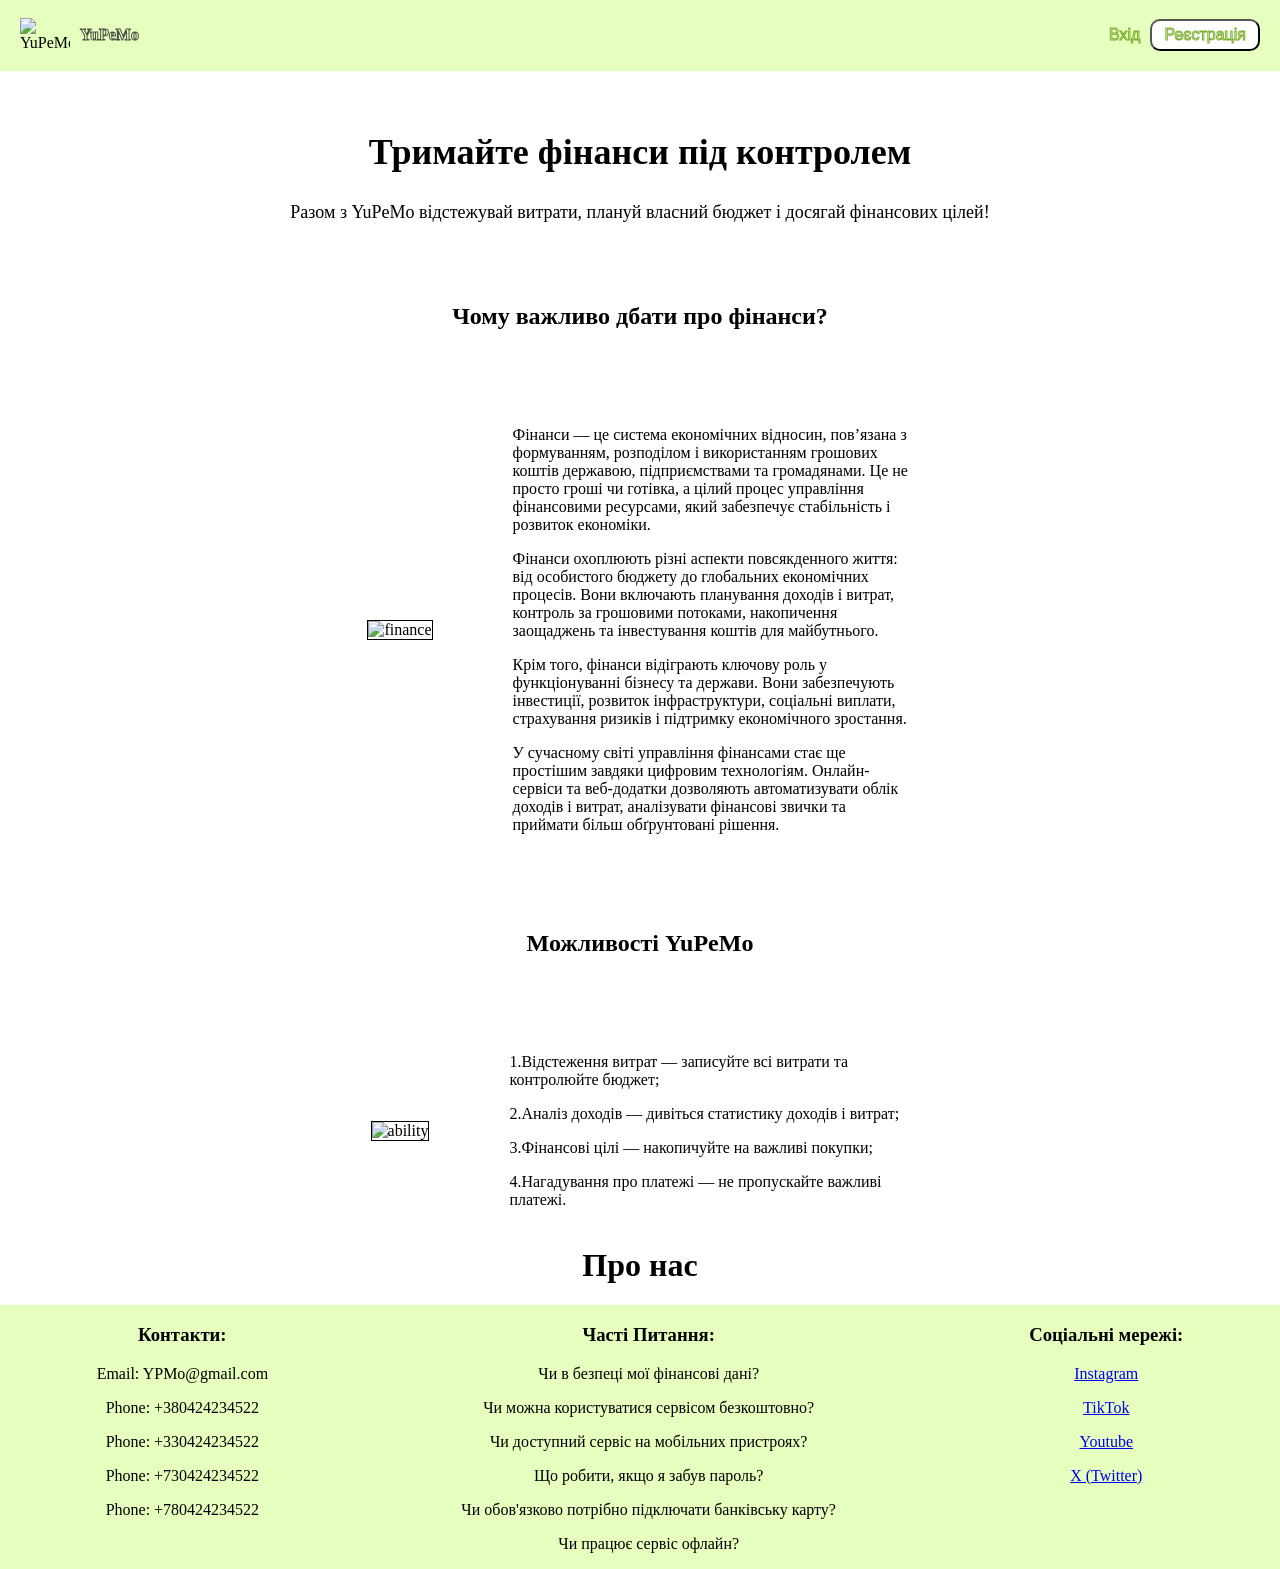
==== index.html @ e3d81dc3 "Add files via upload" ====
<!DOCTYPE html>
<html lang="uk">
<head>
    <meta charset="UTF-8">
    <title>YuPeMo</title>
    <link rel="icon" type="image/png" href="images/logoYPM.svg">
    <link rel="stylesheet" href="css/prepage.css">
    <link rel="stylesheet" href="css/Modal/modalReg.css">
    <link rel="stylesheet" href="css/Modal/modalLog.css">
</head>

<body>

<header class="header">
   <div class="header-left">
    <div class="logo">
        <img src="images/logoYPM.svg" alt="YuPeMo">
        <h4><span style="-webkit-text-stroke: 1px #4A4D45; color: #E6FFBE;">YuPeMo</span></h4>
    </div>
   </div>
   <div class="header-right">
    <nav class="auth">
        <button id="openLogin" class="login"><span style="-webkit-text-stroke: 1px #7BAF28; color: white;">Вхід</span></button>
        <button id="openRegister" class="register"><span style="-webkit-text-stroke: 1px #7BAF28; color: white;">Реєстрація</span></button>
    </nav>
   </div>

</header>

<dialog id="LoginModal" class="Modal"> 
   <div class="modal-content">

    <div class="modal-header">
      <h2>Вхід</h2>
    </div>

    <div class="modal-body">

      <div class="form-row">
        <label for="email">Пошта:</label>
        <input type="email" id="email" placeholder="Введіть пошту">
      </div>
      <p style="text-align: center;">або</p>
      <div class="form-row">
        <label for="username">Ім'я:</label>
        <input type="text" id="username" placeholder="Введіть ім'я">
      </div>

      <div class="form-row">
        <label for="password">Пароль:</label>
        <input type="password" id="password" placeholder="Введіть пароль">
      </div>

    </div>

    <div class="modal-footer">
        <button id="Login" class="loginMod" onclick="window.location.href='mainpage.html';">Увійти</button>
        <button id="closeModal1" class="closeMod">Скасувати</button>
        <h4>Немає акаунта?</h4>
        <button onclick="openRegister()" class="regMod">Зареєструватися</button>
    </div>

   </div>
    
</dialog>

<dialog id="RegisterModal" class="Modal"> 
   <div class="modal-content">

    <div class="modal-header">
      <h2>Реєстрація</h2>
    </div>

    <div class="modal-body">

      <div class="form-row">
        <label for="email">Пошта:</label>
        <input type="email" id="email" placeholder="Введіть пошту">
      </div>

      <div class="form-row">
        <label for="username">Ім'я:</label>
        <input type="text" id="username" placeholder="Введіть ім'я">
      </div>

      <div class="form-row">
        <label for="password">Пароль:</label>
        <input type="password" id="password" placeholder="Введіть пароль">
      </div>

      <div class="form-row">
        <label for="password2">Підтвердження:</label>
        <input type="password" id="cinfirmpassword" placeholder="Повторіть пароль">
      </div>

    </div>

    <div class="modal-footer">
        <button id="Register" class="registerMod" onclick="window.location.href='mainpage.html';">Зареєструватися</button>
        <button id="closeModal" class="closeMod">Скасувати</button>
    </div>

   </div>
    
</dialog>

<main>

<section class="hero">

    <h1>Тримайте фінанси під контролем</h1>

    <p>
        Разом з YuPeMo відстежувай витрати, плануй
        власний бюджет і досягай фінансових цілей!
    </p>

</section>


<section class="about-finance">

    <h1>Чому важливо дбати про фінанси?</h1>

    <div class="finance-content">
        <div class="finance-image">
            <img src="images/finance.jpg" alt="finance">
        </div>

        <div class="finance-text">

            <p>
                Фінанси — це система економічних відносин, пов’язана з формуванням, розподілом і 
                використанням грошових коштів державою, підприємствами та громадянами.
                Це не просто гроші чи готівка, а цілий процес управління фінансовими ресурсами, 
                який забезпечує стабільність і розвиток економіки.               
            </p>
            <p>
                Фінанси охоплюють різні аспекти повсякденного життя: від особистого бюджету до 
                глобальних економічних процесів. Вони включають планування доходів і витрат, контроль 
                за грошовими потоками, накопичення заощаджень та інвестування коштів для майбутнього.
            </p>
            <p>
                Крім того, фінанси відіграють ключову роль у функціонуванні бізнесу та держави. 
                Вони забезпечують інвестиції, розвиток інфраструктури, соціальні виплати, страхування 
                ризиків і підтримку економічного зростання.
            </p>
                
            <p>
                У сучасному світі управління фінансами стає ще простішим завдяки цифровим технологіям. 
                Онлайн-сервіси та веб-додатки дозволяють автоматизувати облік доходів і витрат, аналізувати 
                фінансові звички та приймати більш обґрунтовані рішення.
            </p>

        </div>
    </div>
</section>

<section class="ability-service">

    <h1>Можливості YuPeMo</h1>
    <div class="ability-content">
        <div class="ability-image">
            <img src="images/ability.jpg" alt="ability">
        </div>

        <div class="ability-text">

            <p>1.Відстеження витрат — записуйте всі витрати та контролюйте бюджет;</p>
            <p>2.Аналіз доходів — дивіться статистику доходів і витрат;</p>
            <p>3.Фінансові цілі — накопичуйте на важливі покупки;</p>
            <p>4.Нагадування про платежі — не пропускайте важливі платежі.</p>
        </div>
</section>

</main>


<footer class="footer">

    <h1>Про нас</h1>

    <div class="footer-content">

        <div>
            <h3>Контакти:</h3>
            <p>Email: YPMo@gmail.com</p>
            <P>Phone: +380424234522</P>
            <P>Phone: +330424234522</P>
            <P>Phone: +730424234522</P>
            <P>Phone: +780424234522</P>
        </div>

        <div>
            <h3>Часті Питання:</h3>
            <p>Чи в безпеці мої фінансові дані?</p>
            <p>Чи можна користуватися сервісом безкоштовно?</p>
            <p>Чи доступний сервіс на мобільних пристроях?</p>
            <p>Що робити, якщо я забув пароль?</p>
            <p>Чи обов'язково потрібно підключати банківську карту?</p>
            <p>Чи працює сервіс офлайн?</p>
        </div>

        <div>
            <h3>Соціальні мережі:</h3>
            <p><a href="#">Instagram</a></p>
            <p><a href="#">TikTok</a></p>
            <p><a href="#">Youtube</a></p>
            <p><a href="#">X (Twitter)</a></p>
        </div>

    </div>

</footer>

<script>
const modal = document.getElementById("RegisterModal");
const openBtn = document.getElementById("openRegister");
const closeBtn = document.getElementById("closeModal");


openBtn.addEventListener("click", () => {
    modal.showModal(); 
});


closeBtn.addEventListener("click", () => {
    modal.close();
});
</script>
<script>
const modal1 = document.getElementById("LoginModal");
const openBtn1 = document.getElementById("openLogin");
const closeBtn1 = document.getElementById("closeModal1");


openBtn1.addEventListener("click", () => {
    modal1.showModal(); 
});


closeBtn1.addEventListener("click", () => {
    modal1.close();
});
function openRegister() {
    const loginModal = document.getElementById("LoginModal");
    const registerModal = document.getElementById("RegisterModal");

    loginModal.close();      
    registerModal.showModal(); 
}
</script>


</body>
</html>
---- css/prepage.css ----
body{
    margin:0;
    font-family: 'Times New Roman', Times, serif, sans-serif;
    background:#ffffff;
}

/* HEADER */

.header{
    background:#E6FFBE;
    display:flex;
    justify-content:space-between;
    align-items:center;
    padding:5px 20px;
    font-family:'Times New Roman', serif;
}

.header-left{
    display:flex;
    align-items:center;
    gap:30px;
}

.logo{
    display:flex;
    align-items:center;
    gap:10px;
}

.logo img{
    width:50px;
}

.header-right{
    display:flex;
    align-items:center;
    gap:10px;
}

.auth a{
    display: flex;
    margin-left:20px;
    text-decoration:none;
    font-weight:bold;
}

.auth button:hover{
    opacity: 0.8;
}

.register{
    background:white;
    padding:5px 12px;
    border-radius:10px;
    font-size: 16px;
    
}

.login{
    background: none;
    border: none;
    font-size: 16px;
    cursor: pointer;
}

/* HERO */

.hero{
    text-align:center;
    margin-top:60px;
}

.hero h1{
    font-size:36px;
    font-family: 'Times New Roman', serif;
}

.hero p{
    margin-top:15px;
    font-size:18px;
    font-family: 'Times New Roman', serif;
}

/* FINANCE SECTION */

.about-finance{
    margin-top:80px;
    text-align:center;
    font-family: 'Times New Roman', serif;
}

.finance-content{
    display:flex;
    justify-content:center;
    align-items:center;
    gap:80px;
    margin-top:80px;
}

.finance-image img{
    width:395px;
    height: 225px;
    border:1px solid black;
}

.finance-text{
    width:400px;
    text-align:left;
    font-size:16px;
}

/* ABILITY SECTION */
.ability-service{
    margin-top:80px;
    text-align:center;
    font-family: 'Times New Roman', serif;
}
.ability-content{
    display:flex;
    justify-content:center;
    align-items:center;
    gap:80px;
    margin-top:80px;
}

.ability-image img{
    width:395px;
    height: 225px;
    border:1px solid black;
}

.ability-text{
    width:400px;
    text-align:left;
    font-size:16px; 
}
/* FOOTER */

.footer{
    width:100%;
    text-align:center;
    font-family: 'Times New Roman', serif;
}

.footer-content{
    background-color: #E6FFBE;
    justify-content:space-between;
    display:flex;
    justify-content:space-around;
}
---- css/Modal/modalReg.css ----
/* ModalRegister */

.form-row{
  display: flex;
  align-items: center;
  margin-bottom: 12px;
}

.form-row label{
  width: 180px;
  font-weight: bold;
}

.form-row input{
  flex: 1;
  padding: 7px;
  border-radius: 5px;
  border: 1px solid #ccc;
}

.Modal{
    border: none;
    border-radius: 10px;
    padding: 0;
    background: #e9e9e9;
    font-family: 'Times New Roman', serif;
}

.Modal::backdrop{
    background: rgba(0,0,0,0.5);
}

.modal-content{
    padding: 30px 40px;
    width: 420px;
    font-family: Arial, sans-serif;
}

.modal-header{
    text-align: center;
    margin-bottom: 25px;
}

.modal-header h2{
    margin: 0;
    font-weight: bold;
}

.form-row{
    display: flex;
    align-items: center;
    margin-bottom: 15px;
}

.form-row label{
    width: 160px;
    font-size: 14px;
}

.form-row input{
    flex: 1;
    padding: 8px 12px;
    border-radius: 20px;
    border: none;
    background: #d9d9d9;
}

.modal-footer{
    display: flex;
    flex-direction: column;
    align-items: center;
    gap: 10px;
    margin-top: 20px;
}
.modal-footer button:hover{
    opacity: 0.8;
}

.registerMod{
    padding: 6px 18px;
    border-radius: 20px;
    border: 1px solid black;
    background: white;
    cursor: pointer;
}

.closeMod{
    padding: 6px 18px;
    border-radius: 20px;
    border: 1px solid black;
    background: #e3b89c;
    cursor: pointer;
}
---- css/Modal/modalLog.css ----
/* ModalLogin */

.form-row{
  display: flex;
  align-items: center;
  margin-bottom: 12px;
}

.form-row label{
  width: 180px;
  font-weight: bold;
}

.form-row input{
  flex: 1;
  padding: 7px;
  border-radius: 5px;
  border: 1px solid #ccc;
}

.Modal{
    border: none;
    border-radius: 10px;
    padding: 0;
    background: #e9e9e9;
    font-family: 'Times New Roman', serif;
}

.Modal::backdrop{
    background: rgba(0,0,0,0.5);
}

.modal-content{
    padding: 30px 40px;
    width: 420px;
    font-family: Arial, sans-serif;
}

.modal-header{
    text-align: center;
    margin-bottom: 25px;
}

.modal-header h2{
    margin: 0;
    font-weight: bold;
}

.form-row{
    display: flex;
    align-items: center;
    margin-bottom: 15px;
}

.form-row label{
    width: 160px;
    font-size: 14px;
}

.form-row input{
    flex: 1;
    padding: 8px 12px;
    border-radius: 20px;
    border: none;
    background: #d9d9d9;
}

.modal-footer{
    display: flex;
    flex-direction: column;
    align-items: center;
    gap: 10px;
    margin-top: 20px;
}
.modal-footer button:hover{
    opacity: 0.8;
}

.loginMod{
    padding: 6px 18px;
    border-radius: 20px;
    border: 1px solid black;
    background: white;
    cursor: pointer;
}

.closeMod{
    padding: 6px 18px;
    border-radius: 20px;
    border: 1px solid black;
    background: #e3b89c;
    cursor: pointer;
}

.regMod{
    padding: 6px 18px;
    border-radius: 20px;
    border: 1px solid black;
    background: white;
    cursor: pointer;
}
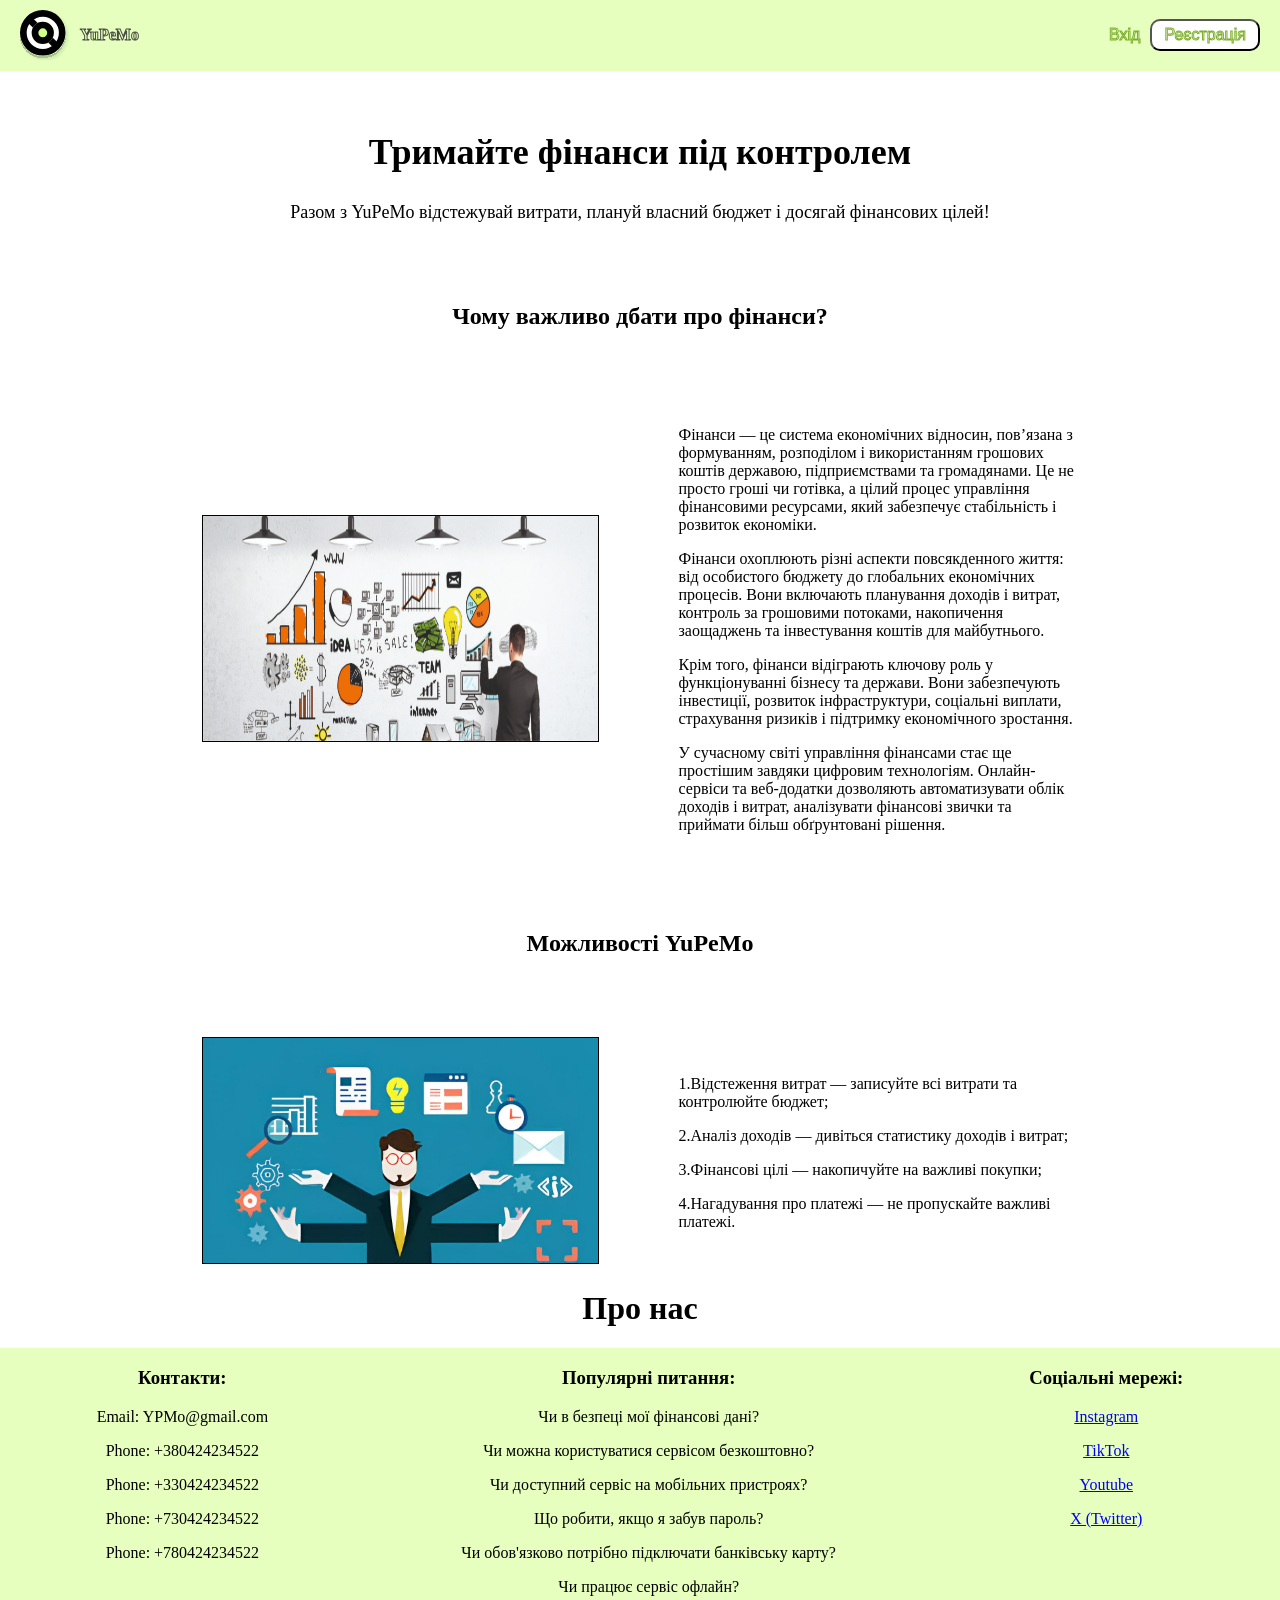
==== commit b8ddc73c: "Add files via upload" ====
--- a/index.html
+++ b/index.html
@@ -20,8 +20,8 @@
    </div>
    <div class="header-right">
     <nav class="auth">
-        <button id="openLogin" class="login"><span style="-webkit-text-stroke: 1px #7BAF28; color: white;">Вхід</span></button>
-        <button id="openRegister" class="register"><span style="-webkit-text-stroke: 1px #7BAF28; color: white;">Реєстрація</span></button>
+        <button id="openLogin" class="login"><span style="-webkit-text-stroke: 1px #7BAF28; color: white;"  title="Ввійдіть в обліковий запис">Вхід</span></button>
+        <button id="openRegister" class="register"><span style="-webkit-text-stroke: 1px #7BAF28; color: white;" title="Створіть обліковий запис">Реєстрація</span></button>
     </nav>
    </div>
 
@@ -54,7 +54,7 @@
     </div>
 
     <div class="modal-footer">
-        <button id="Login" class="loginMod" onclick="window.location.href='mainpage.html';">Увійти</button>
+        <button id="Login" class="loginMod" onclick="loginUser()">Увійти</button>
         <button id="closeModal1" class="closeMod">Скасувати</button>
         <h4>Немає акаунта?</h4>
         <button onclick="openRegister()" class="regMod">Зареєструватися</button>
@@ -75,28 +75,28 @@
 
       <div class="form-row">
         <label for="email">Пошта:</label>
-        <input type="email" id="email" placeholder="Введіть пошту">
+        <input type="email" id="regEmail" placeholder="Введіть пошту">
       </div>
 
       <div class="form-row">
         <label for="username">Ім'я:</label>
-        <input type="text" id="username" placeholder="Введіть ім'я">
+        <input type="text" id="regUsername" placeholder="Введіть ім'я">
       </div>
 
       <div class="form-row">
         <label for="password">Пароль:</label>
-        <input type="password" id="password" placeholder="Введіть пароль">
+        <input type="password" id="regPassword" placeholder="Введіть пароль">
       </div>
 
       <div class="form-row">
         <label for="password2">Підтвердження:</label>
-        <input type="password" id="cinfirmpassword" placeholder="Повторіть пароль">
+        <input type="password" id="regCinfirmpassword" placeholder="Повторіть пароль">
       </div>
 
     </div>
 
     <div class="modal-footer">
-        <button id="Register" class="registerMod" onclick="window.location.href='mainpage.html';">Зареєструватися</button>
+        <button id="Register" class="registerMod" onclick="registerUser()">Зареєструватися</button>
         <button id="closeModal" class="closeMod">Скасувати</button>
     </div>
 
@@ -192,7 +192,7 @@
         </div>
 
         <div>
-            <h3>Часті Питання:</h3>
+            <h3>Популярні питання:</h3>
             <p>Чи в безпеці мої фінансові дані?</p>
             <p>Чи можна користуватися сервісом безкоштовно?</p>
             <p>Чи доступний сервіс на мобільних пристроях?</p>
@@ -220,12 +220,21 @@
 
 
 openBtn.addEventListener("click", () => {
-    modal.showModal(); 
-});
-
+    modal.showModal();
+
+    setTimeout(() => {
+        modal.classList.add("show");
+    }, 10);
+});
 
 closeBtn.addEventListener("click", () => {
-    modal.close();
+    modal.classList.remove("show");
+    modal.classList.add("hide");
+
+    setTimeout(() => {
+        modal.close();
+        modal.classList.remove("hide");
+    }, 300);
 });
 </script>
 <script>
@@ -250,7 +259,7 @@
     registerModal.showModal(); 
 }
 </script>
-
-
+<script src="js/loginUser.js"></script>
+<script src="js/registerUser.js"></script>
 </body>
 </html>
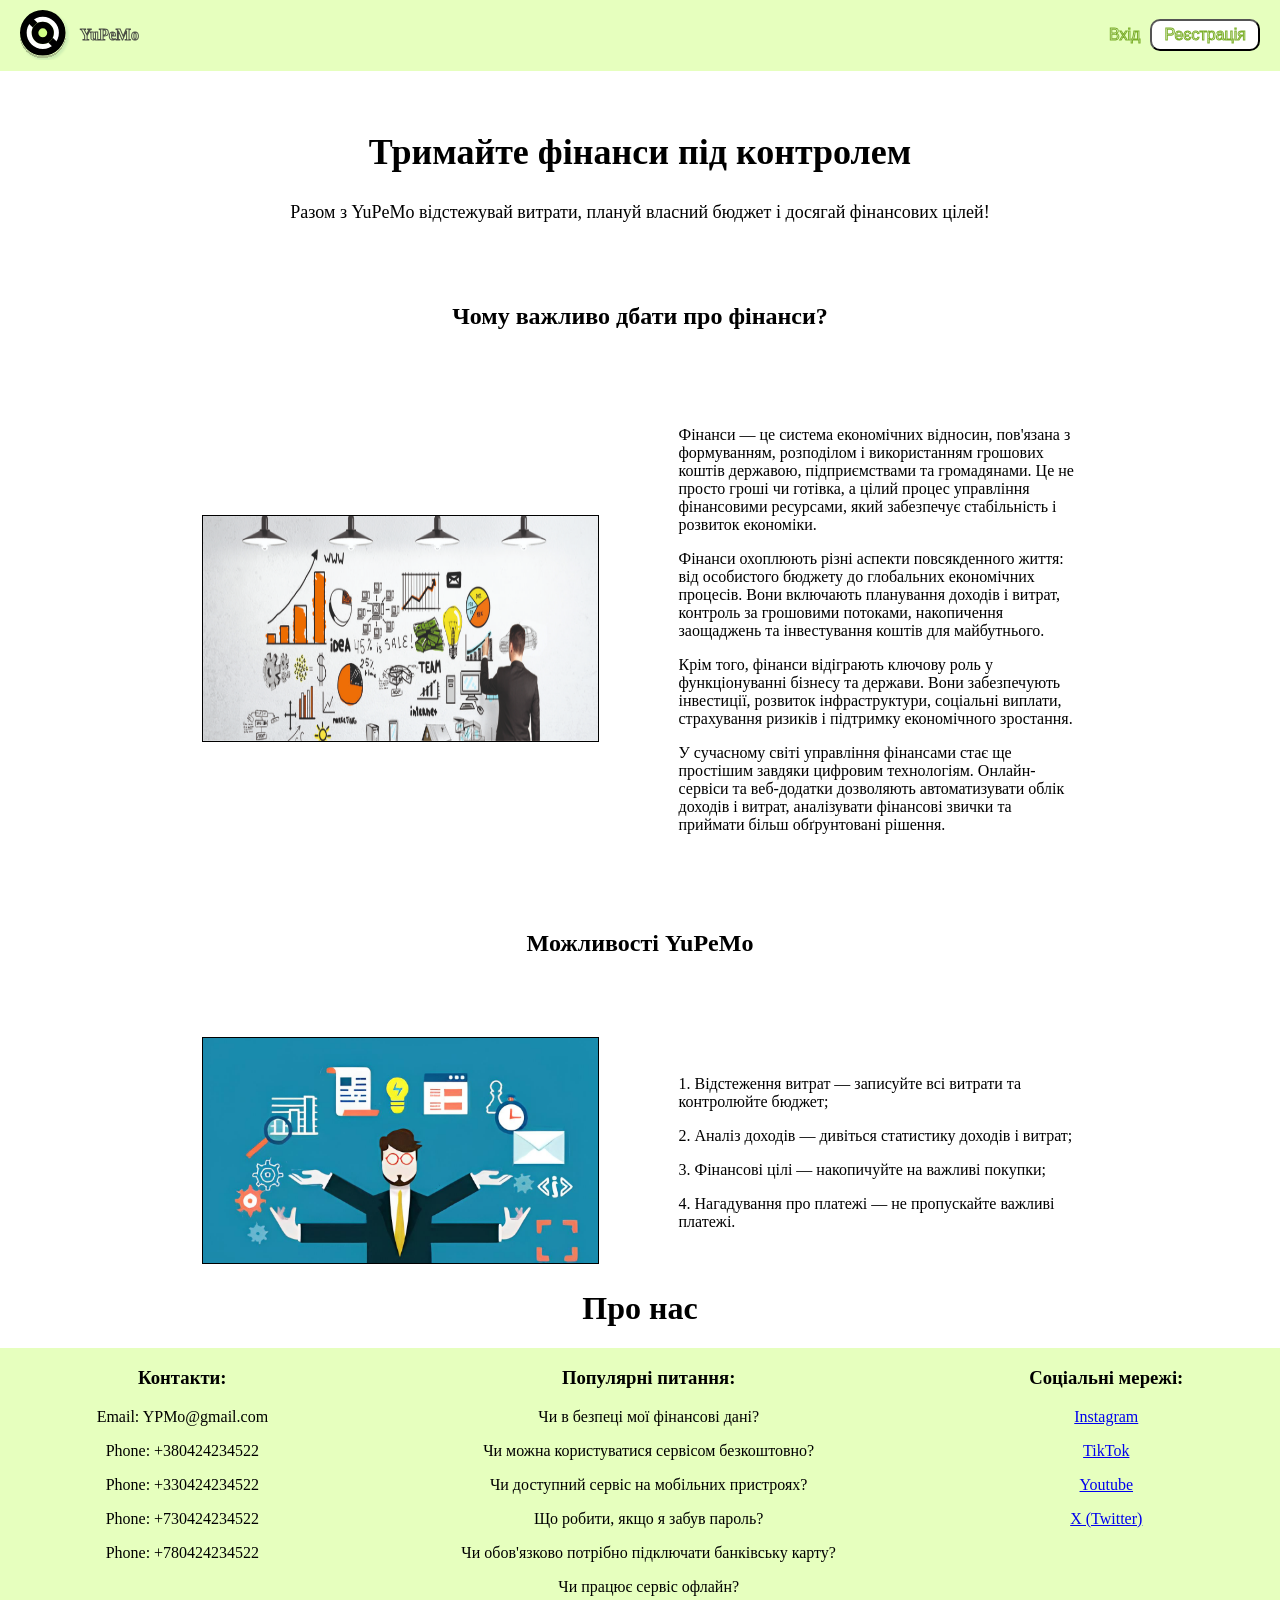
==== commit cbf57c52: "Add files via upload" ====
--- a/index.html
+++ b/index.html
@@ -1,265 +1,182 @@
-<!DOCTYPE html>
-<html lang="uk">
-<head>
-    <meta charset="UTF-8">
-    <title>YuPeMo</title>
-    <link rel="icon" type="image/png" href="images/logoYPM.svg">
-    <link rel="stylesheet" href="css/prepage.css">
-    <link rel="stylesheet" href="css/Modal/modalReg.css">
-    <link rel="stylesheet" href="css/Modal/modalLog.css">
-</head>
-
-<body>
-
-<header class="header">
-   <div class="header-left">
-    <div class="logo">
-        <img src="images/logoYPM.svg" alt="YuPeMo">
-        <h4><span style="-webkit-text-stroke: 1px #4A4D45; color: #E6FFBE;">YuPeMo</span></h4>
-    </div>
-   </div>
-   <div class="header-right">
-    <nav class="auth">
-        <button id="openLogin" class="login"><span style="-webkit-text-stroke: 1px #7BAF28; color: white;"  title="Ввійдіть в обліковий запис">Вхід</span></button>
-        <button id="openRegister" class="register"><span style="-webkit-text-stroke: 1px #7BAF28; color: white;" title="Створіть обліковий запис">Реєстрація</span></button>
-    </nav>
-   </div>
-
-</header>
-
-<dialog id="LoginModal" class="Modal"> 
-   <div class="modal-content">
-
-    <div class="modal-header">
-      <h2>Вхід</h2>
-    </div>
-
-    <div class="modal-body">
-
-      <div class="form-row">
-        <label for="email">Пошта:</label>
-        <input type="email" id="email" placeholder="Введіть пошту">
-      </div>
-      <p style="text-align: center;">або</p>
-      <div class="form-row">
-        <label for="username">Ім'я:</label>
-        <input type="text" id="username" placeholder="Введіть ім'я">
-      </div>
-
-      <div class="form-row">
-        <label for="password">Пароль:</label>
-        <input type="password" id="password" placeholder="Введіть пароль">
-      </div>
-
-    </div>
-
-    <div class="modal-footer">
-        <button id="Login" class="loginMod" onclick="loginUser()">Увійти</button>
-        <button id="closeModal1" class="closeMod">Скасувати</button>
-        <h4>Немає акаунта?</h4>
-        <button onclick="openRegister()" class="regMod">Зареєструватися</button>
-    </div>
-
-   </div>
-    
-</dialog>
-
-<dialog id="RegisterModal" class="Modal"> 
-   <div class="modal-content">
-
-    <div class="modal-header">
-      <h2>Реєстрація</h2>
-    </div>
-
-    <div class="modal-body">
-
-      <div class="form-row">
-        <label for="email">Пошта:</label>
-        <input type="email" id="regEmail" placeholder="Введіть пошту">
-      </div>
-
-      <div class="form-row">
-        <label for="username">Ім'я:</label>
-        <input type="text" id="regUsername" placeholder="Введіть ім'я">
-      </div>
-
-      <div class="form-row">
-        <label for="password">Пароль:</label>
-        <input type="password" id="regPassword" placeholder="Введіть пароль">
-      </div>
-
-      <div class="form-row">
-        <label for="password2">Підтвердження:</label>
-        <input type="password" id="regCinfirmpassword" placeholder="Повторіть пароль">
-      </div>
-
-    </div>
-
-    <div class="modal-footer">
-        <button id="Register" class="registerMod" onclick="registerUser()">Зареєструватися</button>
-        <button id="closeModal" class="closeMod">Скасувати</button>
-    </div>
-
-   </div>
-    
-</dialog>
-
-<main>
-
-<section class="hero">
-
-    <h1>Тримайте фінанси під контролем</h1>
-
-    <p>
-        Разом з YuPeMo відстежувай витрати, плануй
-        власний бюджет і досягай фінансових цілей!
-    </p>
-
-</section>
-
-
-<section class="about-finance">
-
-    <h1>Чому важливо дбати про фінанси?</h1>
-
-    <div class="finance-content">
-        <div class="finance-image">
-            <img src="images/finance.jpg" alt="finance">
-        </div>
-
-        <div class="finance-text">
-
-            <p>
-                Фінанси — це система економічних відносин, пов’язана з формуванням, розподілом і 
-                використанням грошових коштів державою, підприємствами та громадянами.
-                Це не просто гроші чи готівка, а цілий процес управління фінансовими ресурсами, 
-                який забезпечує стабільність і розвиток економіки.               
-            </p>
-            <p>
-                Фінанси охоплюють різні аспекти повсякденного життя: від особистого бюджету до 
-                глобальних економічних процесів. Вони включають планування доходів і витрат, контроль 
-                за грошовими потоками, накопичення заощаджень та інвестування коштів для майбутнього.
-            </p>
-            <p>
-                Крім того, фінанси відіграють ключову роль у функціонуванні бізнесу та держави. 
-                Вони забезпечують інвестиції, розвиток інфраструктури, соціальні виплати, страхування 
-                ризиків і підтримку економічного зростання.
-            </p>
-                
-            <p>
-                У сучасному світі управління фінансами стає ще простішим завдяки цифровим технологіям. 
-                Онлайн-сервіси та веб-додатки дозволяють автоматизувати облік доходів і витрат, аналізувати 
-                фінансові звички та приймати більш обґрунтовані рішення.
-            </p>
-
-        </div>
-    </div>
-</section>
-
-<section class="ability-service">
-
-    <h1>Можливості YuPeMo</h1>
-    <div class="ability-content">
-        <div class="ability-image">
-            <img src="images/ability.jpg" alt="ability">
-        </div>
-
-        <div class="ability-text">
-
-            <p>1.Відстеження витрат — записуйте всі витрати та контролюйте бюджет;</p>
-            <p>2.Аналіз доходів — дивіться статистику доходів і витрат;</p>
-            <p>3.Фінансові цілі — накопичуйте на важливі покупки;</p>
-            <p>4.Нагадування про платежі — не пропускайте важливі платежі.</p>
-        </div>
-</section>
-
-</main>
-
-
-<footer class="footer">
-
-    <h1>Про нас</h1>
-
-    <div class="footer-content">
-
-        <div>
-            <h3>Контакти:</h3>
-            <p>Email: YPMo@gmail.com</p>
-            <P>Phone: +380424234522</P>
-            <P>Phone: +330424234522</P>
-            <P>Phone: +730424234522</P>
-            <P>Phone: +780424234522</P>
-        </div>
-
-        <div>
-            <h3>Популярні питання:</h3>
-            <p>Чи в безпеці мої фінансові дані?</p>
-            <p>Чи можна користуватися сервісом безкоштовно?</p>
-            <p>Чи доступний сервіс на мобільних пристроях?</p>
-            <p>Що робити, якщо я забув пароль?</p>
-            <p>Чи обов'язково потрібно підключати банківську карту?</p>
-            <p>Чи працює сервіс офлайн?</p>
-        </div>
-
-        <div>
-            <h3>Соціальні мережі:</h3>
-            <p><a href="#">Instagram</a></p>
-            <p><a href="#">TikTok</a></p>
-            <p><a href="#">Youtube</a></p>
-            <p><a href="#">X (Twitter)</a></p>
-        </div>
-
-    </div>
-
-</footer>
-
-<script>
-const modal = document.getElementById("RegisterModal");
-const openBtn = document.getElementById("openRegister");
-const closeBtn = document.getElementById("closeModal");
-
-
-openBtn.addEventListener("click", () => {
-    modal.showModal();
-
-    setTimeout(() => {
-        modal.classList.add("show");
-    }, 10);
-});
-
-closeBtn.addEventListener("click", () => {
-    modal.classList.remove("show");
-    modal.classList.add("hide");
-
-    setTimeout(() => {
-        modal.close();
-        modal.classList.remove("hide");
-    }, 300);
-});
-</script>
-<script>
-const modal1 = document.getElementById("LoginModal");
-const openBtn1 = document.getElementById("openLogin");
-const closeBtn1 = document.getElementById("closeModal1");
-
-
-openBtn1.addEventListener("click", () => {
-    modal1.showModal(); 
-});
-
-
-closeBtn1.addEventListener("click", () => {
-    modal1.close();
-});
-function openRegister() {
-    const loginModal = document.getElementById("LoginModal");
-    const registerModal = document.getElementById("RegisterModal");
-
-    loginModal.close();      
-    registerModal.showModal(); 
-}
-</script>
-<script src="js/loginUser.js"></script>
-<script src="js/registerUser.js"></script>
-</body>
-</html>+<!DOCTYPE html>
+<html lang="uk">
+<head>
+    <meta charset="UTF-8">
+    <title>YuPeMo</title>
+    <link rel="icon" type="image/png" href="images/logoYPM.svg">
+    <link rel="stylesheet" href="css/animations.css">
+    <link rel="stylesheet" href="css/prepage.css">
+    <link rel="stylesheet" href="css/Modal/modalReg.css">
+    <link rel="stylesheet" href="css/Modal/modalLog.css">
+</head>
+
+<body>
+
+<header class="header">
+   <div class="header-left">
+    <div class="logo">
+        <img src="images/logoYPM.svg" alt="YuPeMo">
+        <h4><span style="-webkit-text-stroke: 1px #4A4D45; color: #E6FFBE;">YuPeMo</span></h4>
+    </div>
+   </div>
+   <div class="header-right">
+    <nav class="auth">
+        <button id="openLogin" class="login">
+            <span style="-webkit-text-stroke: 1px #7BAF28; color: white;" title="Ввійдіть в обліковий запис">Вхід</span>
+        </button>
+        <button id="openRegister" class="register">
+            <span style="-webkit-text-stroke: 1px #7BAF28; color: white;" title="Створіть обліковий запис">Реєстрація</span>
+        </button>
+    </nav>
+   </div>
+</header>
+
+<dialog id="LoginModal" class="Modal"> 
+   <div class="modal-content">
+    <div class="modal-header"><h2>Вхід</h2></div>
+    <div class="modal-body">
+      <div class="form-row">
+        <label for="email">Пошта:</label>
+        <input type="email" id="email" placeholder="Введіть пошту">
+      </div>
+      <p style="text-align:center; color:#888; font-size:13px;">або</p>
+      <div class="form-row">
+        <label for="username">Ім'я:</label>
+        <input type="text" id="username" placeholder="Введіть ім'я">
+      </div>
+      <div class="form-row">
+        <label for="password">Пароль:</label>
+        <input type="password" id="password" placeholder="Введіть пароль">
+      </div>
+    </div>
+    <div class="modal-footer">
+        <button id="Login" class="loginMod" onclick="loginUser()">Увійти</button>
+        <button id="closeModal1" class="closeMod">Скасувати</button>
+        <h4>Немає акаунта?</h4>
+        <button onclick="openRegister()" class="regMod">Зареєструватися</button>
+    </div>
+   </div>
+</dialog>
+
+<dialog id="RegisterModal" class="Modal"> 
+   <div class="modal-content">
+    <div class="modal-header"><h2>Реєстрація</h2></div>
+    <div class="modal-body">
+      <div class="form-row">
+        <label for="regEmail">Пошта:</label>
+        <input type="email" id="regEmail" placeholder="Введіть пошту">
+      </div>
+      <div class="form-row">
+        <label for="regUsername">Ім'я:</label>
+        <input type="text" id="regUsername" placeholder="Введіть ім'я">
+      </div>
+      <div class="form-row">
+        <label for="regPassword">Пароль:</label>
+        <input type="password" id="regPassword" placeholder="Введіть пароль">
+      </div>
+      <div class="form-row">
+        <label for="regCinfirmpassword">Підтвердження:</label>
+        <input type="password" id="regCinfirmpassword" placeholder="Повторіть пароль">
+      </div>
+    </div>
+    <div class="modal-footer">
+        <button id="Register" class="registerMod" onclick="registerUser()">Зареєструватися</button>
+        <button id="closeModal" class="closeMod">Скасувати</button>
+    </div>
+   </div>
+</dialog>
+
+<main>
+
+<section class="hero">
+    <h1>Тримайте фінанси під контролем</h1>
+    <p>Разом з YuPeMo відстежувай витрати, плануй власний бюджет і досягай фінансових цілей!</p>
+</section>
+
+<section class="about-finance reveal">
+    <h1>Чому важливо дбати про фінанси?</h1>
+    <div class="finance-content">
+        <div class="finance-image">
+            <img src="images/finance.jpg" alt="finance">
+        </div>
+        <div class="finance-text">
+            <p>Фінанси — це система економічних відносин, пов'язана з формуванням, розподілом і використанням грошових коштів державою, підприємствами та громадянами. Це не просто гроші чи готівка, а цілий процес управління фінансовими ресурсами, який забезпечує стабільність і розвиток економіки.</p>
+            <p>Фінанси охоплюють різні аспекти повсякденного життя: від особистого бюджету до глобальних економічних процесів. Вони включають планування доходів і витрат, контроль за грошовими потоками, накопичення заощаджень та інвестування коштів для майбутнього.</p>
+            <p>Крім того, фінанси відіграють ключову роль у функціонуванні бізнесу та держави. Вони забезпечують інвестиції, розвиток інфраструктури, соціальні виплати, страхування ризиків і підтримку економічного зростання.</p>
+            <p>У сучасному світі управління фінансами стає ще простішим завдяки цифровим технологіям. Онлайн-сервіси та веб-додатки дозволяють автоматизувати облік доходів і витрат, аналізувати фінансові звички та приймати більш обґрунтовані рішення.</p>
+        </div>
+    </div>
+</section>
+
+<section class="ability-service reveal">
+    <h1>Можливості YuPeMo</h1>
+    <div class="ability-content">
+        <div class="ability-image">
+            <img src="images/ability.jpg" alt="ability">
+        </div>
+        <div class="ability-text">
+            <p>1. Відстеження витрат — записуйте всі витрати та контролюйте бюджет;</p>
+            <p>2. Аналіз доходів — дивіться статистику доходів і витрат;</p>
+            <p>3. Фінансові цілі — накопичуйте на важливі покупки;</p>
+            <p>4. Нагадування про платежі — не пропускайте важливі платежі.</p>
+        </div>
+    </div>
+</section>
+
+</main>
+
+<footer class="footer">
+    <h1>Про нас</h1>
+    <div class="footer-content">
+        <div>
+            <h3>Контакти:</h3>
+            <p>Email: YPMo@gmail.com</p>
+            <p>Phone: +380424234522</p>
+            <p>Phone: +330424234522</p>
+            <p>Phone: +730424234522</p>
+            <p>Phone: +780424234522</p>
+        </div>
+        <div>
+            <h3>Популярні питання:</h3>
+            <p>Чи в безпеці мої фінансові дані?</p>
+            <p>Чи можна користуватися сервісом безкоштовно?</p>
+            <p>Чи доступний сервіс на мобільних пристроях?</p>
+            <p>Що робити, якщо я забув пароль?</p>
+            <p>Чи обов'язково потрібно підключати банківську карту?</p>
+            <p>Чи працює сервіс офлайн?</p>
+        </div>
+        <div>
+            <h3>Соціальні мережі:</h3>
+            <p><a href="#">Instagram</a></p>
+            <p><a href="#">TikTok</a></p>
+            <p><a href="#">Youtube</a></p>
+            <p><a href="#">X (Twitter)</a></p>
+        </div>
+    </div>
+</footer>
+
+<script>
+const modal = document.getElementById("RegisterModal");
+const openBtn = document.getElementById("openRegister");
+const closeBtn = document.getElementById("closeModal");
+
+openBtn.addEventListener("click", () => { modal.showModal(); });
+closeBtn.addEventListener("click", () => { modal.close(); });
+
+const modal1 = document.getElementById("LoginModal");
+const openBtn1 = document.getElementById("openLogin");
+const closeBtn1 = document.getElementById("closeModal1");
+
+openBtn1.addEventListener("click", () => { modal1.showModal(); });
+closeBtn1.addEventListener("click", () => { modal1.close(); });
+
+function openRegister() {
+    document.getElementById("LoginModal").close();
+    document.getElementById("RegisterModal").showModal();
+}
+</script>
+<script src="js/reveal.js"></script>
+<script src="js/loginUser.js"></script>
+<script src="js/registerUser.js"></script>
+</body>
+</html>
--- a/css/Modal/modalReg.css
+++ b/css/Modal/modalReg.css
@@ -24,7 +24,34 @@
     padding: 0;
     background: #e9e9e9;
     font-family: 'Times New Roman', serif;
+    display: none;
+    animation: disappear 0.5s;
+
+    &[open] {
+    animation: appear 0.5s;
+    display: block;
+ }
 }
+
+@keyframes appear{
+    from {
+        opacity: 0;
+    }
+    to {
+        opacity: 1;
+    }
+}
+@keyframes disappear{
+    from {
+        opacity: 1;
+        display: block;
+    }
+    to {
+        opacity: 0;
+        display: none;
+    }
+}
+
 
 .Modal::backdrop{
     background: rgba(0,0,0,0.5);
--- a/css/Modal/modalLog.css
+++ b/css/Modal/modalLog.css
@@ -24,6 +24,32 @@
     padding: 0;
     background: #e9e9e9;
     font-family: 'Times New Roman', serif;
+    display: none;
+    animation: disappear 0.5s;
+
+    &[open] {
+    animation: appear 0.5s;
+    display: block;
+ }
+}
+
+@keyframes appear{
+    from {
+        opacity: 0;
+    }
+    to {
+        opacity: 1;
+    }
+}
+@keyframes disappear{
+    from {
+        opacity: 1;
+        display: block;
+    }
+    to {
+        opacity: 0;
+        display: none;
+    }
 }
 
 .Modal::backdrop{
